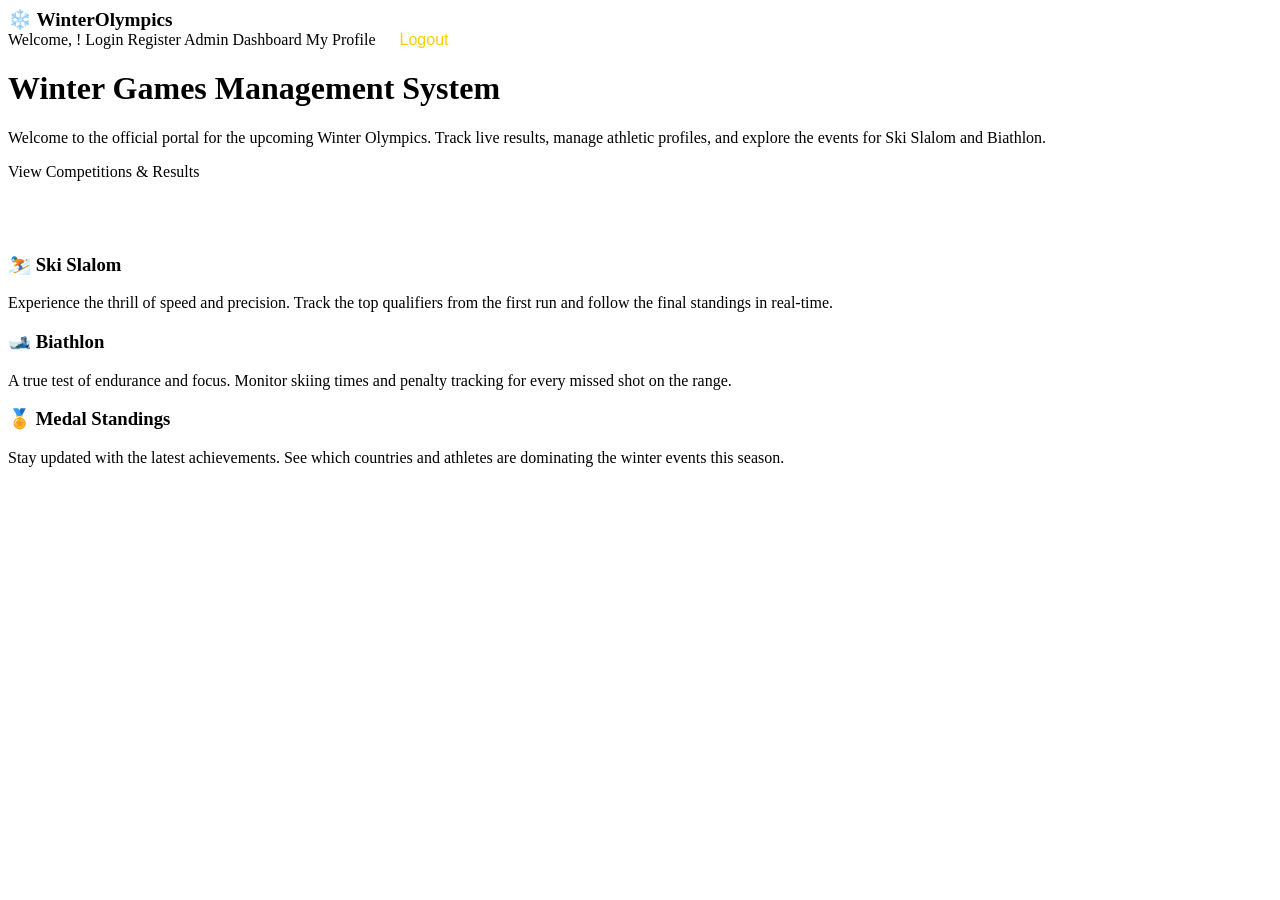
==== src/main/resources/templates/index.html @ 1149df12 "Adding the login and register logic" ====
<!DOCTYPE html>
<html xmlns:th="http://www.thymeleaf.org">
<head>
    <meta charset="UTF-8">
    <title>Winter Games Portal</title>
    <link rel="stylesheet" th:href="@{/css/style.css}">
</head>
<body>

<div class="navbar">
    <div style="font-size: 1.2em; font-weight: bold;">❄️ WinterOlympics</div>
    <div>
            <span th:if="${#authorization.expression('isAuthenticated()')}">
                Welcome, <strong th:text="${#authentication.name}"></strong>!
            </span>
        <span th:if="${#authorization.expression('!isAuthenticated()')}">
                <a th:href="@{/login}">Login</a>
                <a th:href="@{/register}">Register</a>
            </span>
        <a th:if="${#authorization.expression('hasRole(''ADMIN'')')}" th:href="@{/admin/dashboard}">Admin Dashboard</a>
        <a th:if="${#authorization.expression('hasRole(''ATHLETE'')')}" th:href="@{/athlete/profile}">My Profile</a>
        <form th:if="${#authorization.expression('isAuthenticated()')}" th:action="@{/logout}" method="post" style="display: inline; margin-left: 20px;">
            <button type="submit" style="background: none; color: #ffcc00; border: none; padding: 0; font-size: 1em; cursor: pointer; box-shadow: none;">Logout</button>
        </form>
    </div>
</div>

<div class="hero">
    <h1>Winter Games Management System</h1>
    <p>Welcome to the official portal for the upcoming Winter Olympics. Track live results, manage athletic profiles, and explore the events for Ski Slalom and Biathlon.</p>
    <a th:href="@{/public/competitions}" class="btn-primary">View Competitions & Results</a>
</div>
<br><br><br>
<div class="container">
    <div class="info-grid">
        <div class="card">
            <h3>⛷️ Ski Slalom</h3>
            <p>Experience the thrill of speed and precision. Track the top qualifiers from the first run and follow the final standings in real-time.</p>
        </div>
        <div class="card">
            <h3>🎿 Biathlon</h3>
            <p>A true test of endurance and focus. Monitor skiing times and penalty tracking for every missed shot on the range.</p>
        </div>
        <div class="card">
            <h3>🏅 Medal Standings</h3>
            <p>Stay updated with the latest achievements. See which countries and athletes are dominating the winter events this season.</p>
        </div>
    </div>
</div>

</body>
</html>
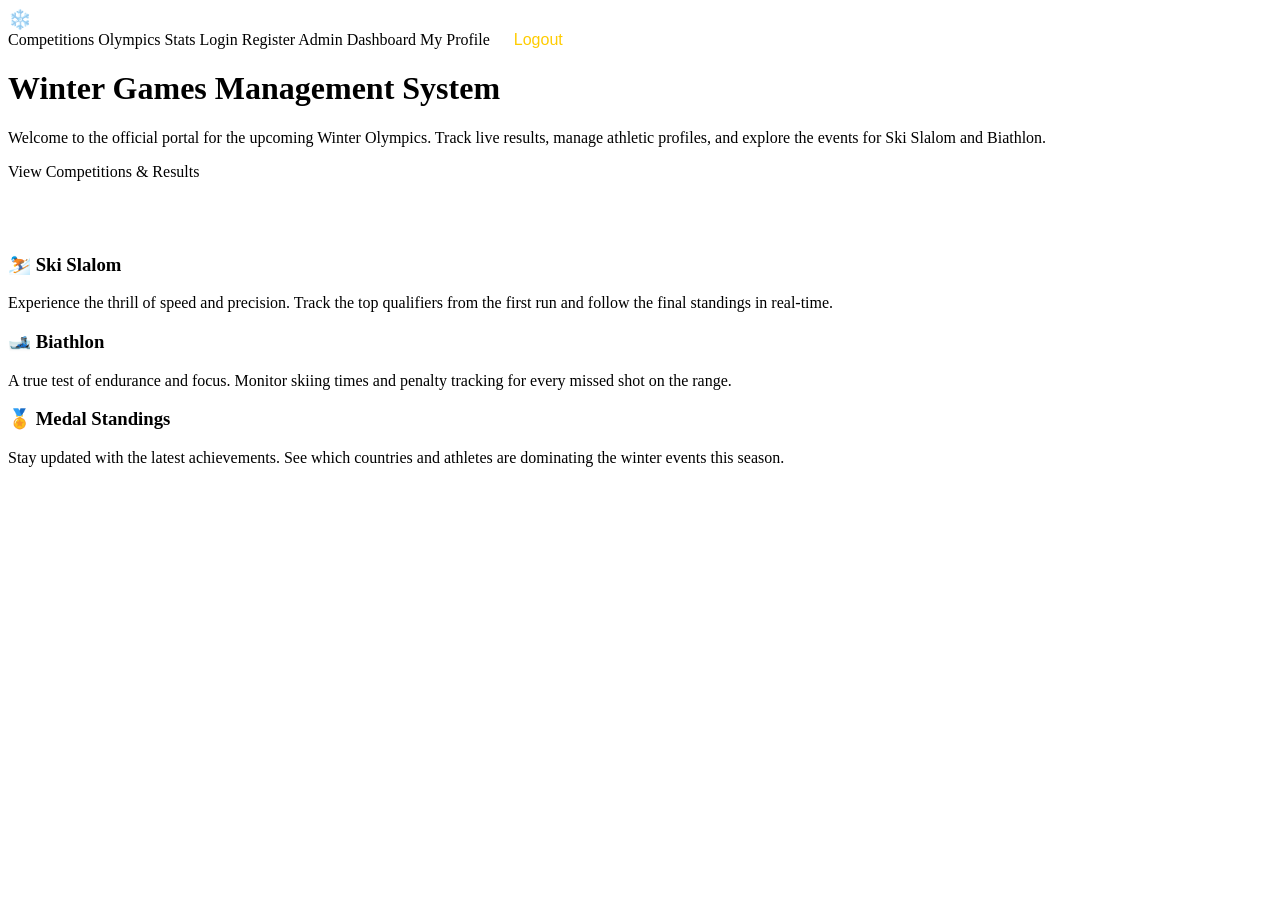
==== commit e862fcaa: "feat: complete olympic system implementation, add CRUD operations, and finalize athlete/admin access" ====
--- a/src/main/resources/templates/index.html
+++ b/src/main/resources/templates/index.html
@@ -8,20 +8,24 @@
 <body>
 
 <div class="navbar">
-    <div style="font-size: 1.2em; font-weight: bold;">❄️ WinterOlympics</div>
+    <div style="font-size: 1.2em; font-weight: bold;"><a th:href="@{/}" style="color: white; margin: 0;">❄️ WinterOlympics</a></div>
     <div>
-            <span th:if="${#authorization.expression('isAuthenticated()')}">
-                Welcome, <strong th:text="${#authentication.name}"></strong>!
-            </span>
-        <span th:if="${#authorization.expression('!isAuthenticated()')}">
-                <a th:href="@{/login}">Login</a>
-                <a th:href="@{/register}">Register</a>
-            </span>
-        <a th:if="${#authorization.expression('hasRole(''ADMIN'')')}" th:href="@{/admin/dashboard}">Admin Dashboard</a>
-        <a th:if="${#authorization.expression('hasRole(''ATHLETE'')')}" th:href="@{/athlete/profile}">My Profile</a>
-        <form th:if="${#authorization.expression('isAuthenticated()')}" th:action="@{/logout}" method="post" style="display: inline; margin-left: 20px;">
-            <button type="submit" style="background: none; color: #ffcc00; border: none; padding: 0; font-size: 1em; cursor: pointer; box-shadow: none;">Logout</button>
-        </form>
+        <a th:href="@{/public/competitions}">Competitions</a>
+        <a th:href="@{/public/olympics}">Olympics Stats</a>
+
+        <th:block th:if="${#authentication.name == 'anonymousUser'}">
+            <a th:href="@{/login}">Login</a>
+            <a th:href="@{/register}">Register</a>
+        </th:block>
+
+        <th:block th:if="${#authentication.name != 'anonymousUser'}">
+            <a th:if="${#authorization.expression('hasRole(''ADMIN'')')}" th:href="@{/admin/dashboard}">Admin Dashboard</a>
+            <a th:if="${#authorization.expression('hasRole(''ATHLETE'')')}" th:href="@{/athlete/profile}">My Profile</a>
+
+            <form th:action="@{/logout}" method="post" style="display: inline; margin-left: 20px;">
+                <button type="submit" style="background: none; color: #ffcc00; border: none; padding: 0; font-size: 1em; cursor: pointer; box-shadow: none;">Logout</button>
+            </form>
+        </th:block>
     </div>
 </div>
 
